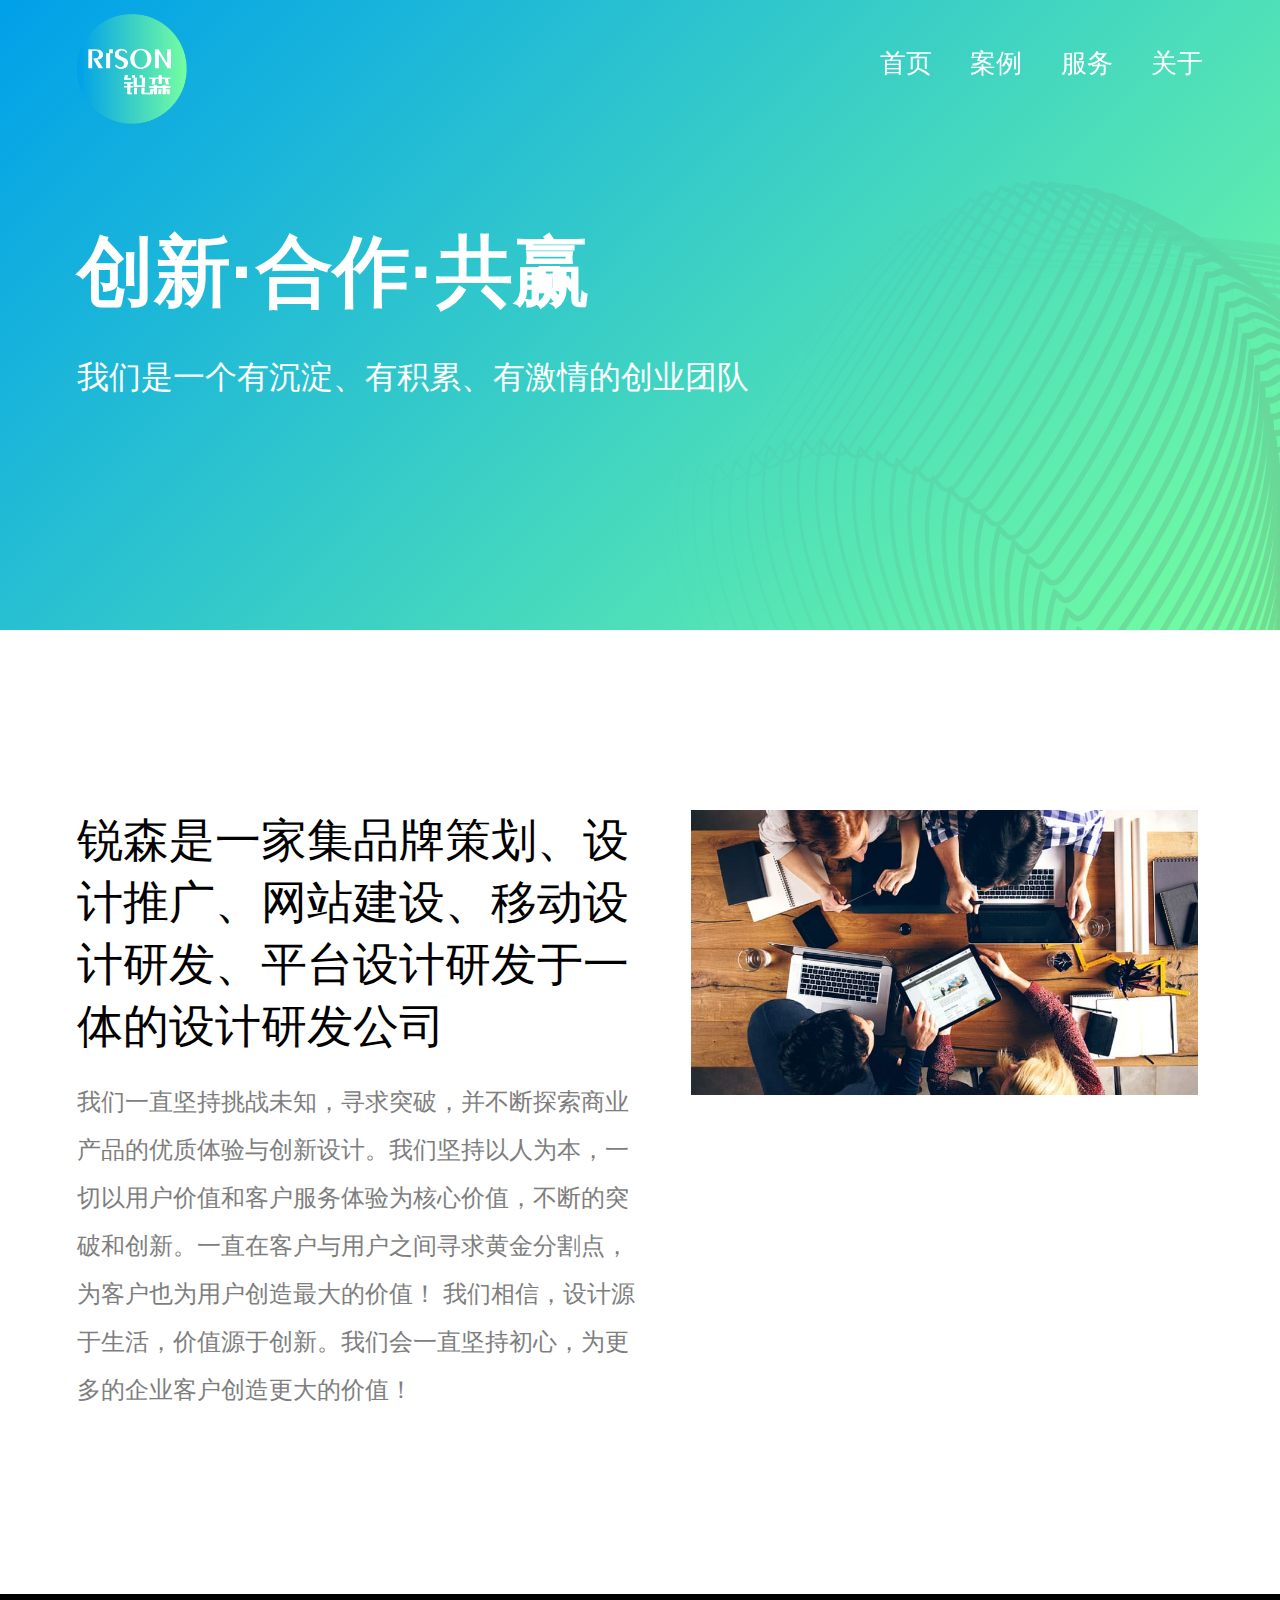
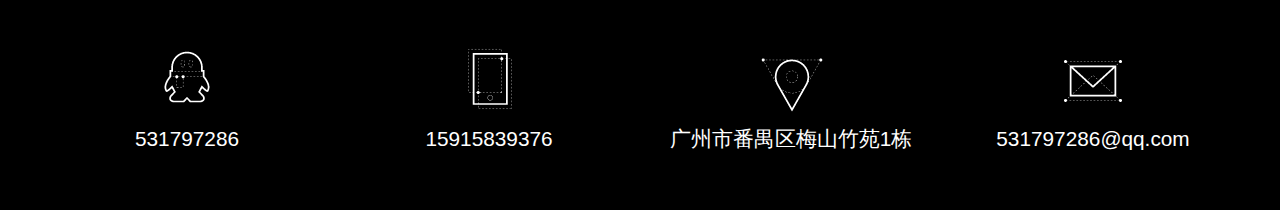
==== about.html @ e7428e62 "Signed-off-by: Lyons888 <cq16350123@qq.com>" ====
<!DOCTYPE html>
<html>
<head>
	<title>锐森设计研发咨询公司 交互设计 界面设计 软件开发 产品策略 品牌策划 平面广告</title>
	<script type="text/javascript" src="js/jquery.js"></script>
    <meta name="viewport" content="width=device-width, user-scalable=no, initial-scale=1.0, maximum-scale=1.0, minimum-scale=1.0"/>
    <link rel="stylesheet" type="text/css" href="css/main.css">
    <script type="text/javascript" src="js/head.js"></script>
    <meta name="keywords" content="荆门设计公司 广州设计公司 UI设计 界面设计 软件开发 广东设计公司 番禺设计公司 用户咨询 用户体验 产品策划 品牌宣传 平面设计">
</head>
<div class="head">
		<div class="logo">
			<a href="index.html" target="_top"><img class="lg" src="image/logo4.png"></a>
		</div>
		<ul class="nav">
			<li><a href="about.html" target="_top">关于</a></li>
			<li><a href="service.html" target="_top">服务</a></li>
			<li><a href="case.html" target="_top">案例</a></li>
			<li><a href="index.html" target="_top">首页</a></li>
		</ul>
</div>
<div class="banner3">
 	<h1 >创新·合作·共赢</h1>
 	<h5 >我们是一个有沉淀、有积累、有激情的创业团队</h5>
</div>
<div class="ctnn">
	<div class="ctnn_a">
		<h1 >锐森是一家集品牌策划、设计推广、网站建设、移动设计研发、平台设计研发于一体的设计研发公司</h1>
		<p>我们一直坚持挑战未知，寻求突破，并不断探索商业产品的优质体验与创新设计。我们坚持以人为本，一切以用户价值和客户服务体验为核心价值，不断的突破和创新。一直在客户与用户之间寻求黄金分割点，为客户也为用户创造最大的价值！
		我们相信，设计源于生活，价值源于创新。我们会一直坚持初心，为更多的企业客户创造更大的价值！</p>
	</div>
	<div class="ctnn_b"><img src="image/tm.jpg"></div>
</div>


	<div class="footer">
		<div class="f_ctn">
			<ul>
				<li><img src="image/f_2.png"><p>531797286</p></li>
				<li><img src="image/f_1.png"><p>15915839376</p></li>
				<li><img src="image/f_4.png"><p>广州市番禺区梅山竹苑1栋</p></li>
				<li><img src="image/f_3.png"><p>531797286@qq.com</p></li>
			</ul>
		</div>
	</div>
</body>
</html>
---- css/main.css ----
body{
	text-align: center;
	background-attachment: fixed;
	font-size: 0;

}

/*head开始*/
*{
	margin: 0;
	padding: 0;
	font-family:"Source Han Sans CN",Helvetica Neue,Helvetica,PingFang SC,Hiragino Sans GB,Microsoft YaHei,\\5FAE\8F6F\96C5\9ED1,Arial,sans-serif;
	font-smoothing: antialiased;
}
.head{
	width: 100%;
	/*height: 44px;*/
	margin: 0 auto;
	overflow: hidden;
	background: rgba(0, 0, 0, 0);
	position: fixed;
	top: 0;
	left: 0;
	z-index: 100;
	transition: 0.2s;
}

.logo{
	float: left;
	padding: 14px 0 14px 6vw;
	transition: 0.2s;
}
.nav{
	list-style-type: none;
	vertical-align: center;
	margin-right: 3vw;
}
.nav li a{
	line-height: 126px;
	text-decoration: none;
	font-size:26px;
	font-weight:400;
	color:#fff;
	float: right;
	margin-right: 3vw;
	transition: 0.3s;
}

.nav li a:hover{
		opacity: 0.5;
}
.nav li a:active{
		opacity: 0.5;
}
.logo img{
	display: block;
	width: 110px;
	height: 110px;
	transition: 0.2s;
}

/*head结束*/
/*head1开始*/
.head1{
	width: 100%;
	/*height: 44px;*/
	margin: 0 auto;
	overflow: hidden;
	background: rgba(255, 255, 255, 1);
	position: fixed;
	top: 0;
	left: 0;
	z-index: 100;
	transition: 0.2s;
}

.logo1{
	float: left;
	padding: 14px 0 14px 6vw;
	transition: 0.2s;
}
.nav1{
	list-style-type: none;
	vertical-align: center;
	margin-right: 3vw;
}
.nav1 li a{
	line-height: 126px;
	text-decoration: none;
	font-size:26px;
	font-weight:400;
	color:#000;
	float: right;
	margin-right: 3vw;
	transition: 0.3s;
}

.nav1 li a:hover{
		opacity: 0.5;
}
.nav1 li a:active{
		opacity: 0.5;
}
.logo1 img{
	display: block;
	width: 110px;
	height: 110px;
	transition: 0.2s;
}
/*head1结束*/
/*banner开始*/
.banner{
	margin: 0;
	padding: 0;
	width: 100%;
	height:106vh;
	background-attachment:fixed;
	background: url(../image/bg_1.png) 65vw top no-repeat, linear-gradient(135deg,#00a0ea,#76ffa0);
	/*background-position:76vw -10vh;*/
	text-align: center;
	color:#000;
	position: relative;
}
.banner h1{
	float: left;
	margin-left: 6vw;
	font-size: 6vw;
	font-weight: 750;
	position: relative;
	top: 26%;
	color: #fff;
/*	-webkit-background-clip:text;
	background-image: linear-gradient(to right,#00a0ea,#76ffa0);
	color: transparent;*/
}

/*.banner h1:after{
	content: "";
	display: block;
	background: url(../image/line.jpg) no-repeat center;
	background-size: cover;
	width: 28vw;
	height: 16px;
	margin-top: -40px;
}*/
.banner h5{
	float: left;
	font-weight:400;
	margin-left: 6vw;
	color: #fff;
	font-size:2.5vw;
	position: relative;
	top: 26%;
}

/*banner结束*/
/*banner1开始*/
.banner1{
	margin: 0;
	padding: 0;
	width: 100%;
	height:70vh;
	background-attachment:fixed;
	background: url(../image/bg_3.png) -6vw -40vh no-repeat, linear-gradient(135deg,#00a0ea,#76ffa0);
	/*background-position:76vw -10vh;*/
	text-align: center;
	color:#000;
	position: relative;
}
.banner1 h1{
	float: left;
	margin-left: 6vw;
	font-size: 6vw;
	font-weight: 750;
	position: relative;
	top: 35%;
	color: #fff;
}
.banner1 h5{
	float: left;
	font-weight:400;
	margin-left: 6vw;
	color: #fff;
	font-size:2.5vw;
	position: relative;
	top: 40%;
}

/*banner1结束*/
/*banner2开始*/
.banner2{
	margin: 0;
	padding: 0;
	width: 100%;
	height:70vh;
	background-attachment:fixed;
	background: url(../image/bg_4.png) 10vw -50vh no-repeat, linear-gradient(135deg,#00a0ea,#76ffa0);
	/*background-position:76vw -10vh;*/
	text-align: center;
	color:#000;
	position: relative;
}
.banner2 h1{
	float: left;
	margin-left: 6vw;
	font-size: 6vw;
	font-weight: 750;
	position: relative;
	top: 35%;
	color: #fff;
}
.banner2 h5{
	float: left;
	font-weight:400;
	margin-left: 6vw;
	color: #fff;
	font-size:2.5vw;
	position: relative;
	top: 40%;
}
/*banner3开始*/
.banner3{
	margin: 0;
	padding: 0;
	width: 100%;
	height:70vh;
	background-attachment:fixed;
	background: url(../image/bg_5.png) 50vw 20vh no-repeat, linear-gradient(135deg,#00a0ea,#76ffa0);
	/*background-position:76vw -10vh;*/
	text-align: center;
	color:#000;
	position: relative;
}
.banner3 h1{
	float: left;
	margin-left: 6vw;
	font-size: 6vw;
	font-weight: 750;
	position: relative;
	top: 35%;
	color: #fff;
}
.banner3 h5{
	float: left;
	font-weight:400;
	margin-left: 6vw;
	color: #fff;
	font-size:2.5vw;
	position: relative;
	top: 40%;
}


/*ct1开始*/
.ct_1{
	position: absolute;
	width: 100%;
	background:#fff;
	text-align: center;
	margin: auto;
	overflow: hidden;
	bottom: 0;
	z-index: 10;
	/*border-radius: 30px 30px 0 0;*/
}
/*.ct_1:after{
	content: "";
	display: block;
	position: absolute;
	top: 0;
	left: 0;
	background: url(../image/bg_1.png)  no-repeat;
	background-position:60vw -78.5vh ;
	filter: blur(20px);
	-webkit-filter:blur(20px) ;
	width: 100%;
	height:50vh; ;
	overflow: hidden;
	z-index: 1;
}*/
.td{
	color: #000;
	display: flex;
	flex-wrap:nowrap;
	justify-content: space-around;
	list-style: none;
	z-index: 10;
	padding: 0 2vw;
}
.td_1a{
	width: 200px;
}
.td li{
	width: 30vw;
	margin:0.5vw;
	padding: 1em 2vw;
	transition:ease 0.3s;
}

@media(max-width: 900px){
	.td{
		flex-wrap: wrap;
	}
}

.td img{
	margin: 30px;
	width: 44%;
	padding: 0;
}
.ct_1 h4{
	color: #000;
	font-size: 2rem;
	font-weight: 500;
}
.ct_1 p{
	font-size: 1rem;
	color: #7e7e7e;
	margin-top: 7px;
	margin-bottom: 3.5em;
	font-weight:400;
	line-height: 26px;
}
/*ct1结束*/
/*ctna开始*/
.ctna{
	width: 100%;
	margin: auto;
	color: #000;
}
.ctna h1{
	margin-top: 100px;
	margin-bottom: 70px;
	font-size: 46px;
	font-weight: 500;
}
.ctn_1{
	margin-top: 40px;
}
.tdn{
	width: 92vw;
	margin: auto;
	display: flex;
	flex-wrap: wrap;
	justify-content: space-around;
}
.tdn h4{
	margin-top: 28px;
	color: #fff;
	font-size: 2rem;
	font-weight: 500;
	transition: 0.3s;
}
.tdn>.aa{
	background: url(../image/picca.png) center center no-repeat;
	width: 22vw;
}
.tdn>.bb{
	background: url(../image/piccb.png) center center no-repeat;
	width: 22vw;
}
.tdn>.cc{
	background: url(../image/piccc.png) center center no-repeat;
	width: 22vw;
}
.tdn>.dd{
	background: url(../image/piccd.png) center center no-repeat;
	width: 22vw;
}
.tdn p{
	font-size: 1rem;
	color: rgba(255,255,255,0.5);
	padding:0 80px;
	margin-top: 7px;
	margin-bottom: 3.5em;
	font-weight:400;
	line-height: 26px;
}
.tdn li{
	transition: 0.2s;
}
.tdn li:hover {
	transform: scale(1.2);
}
.tdn li:hover p{
	color:rgba(255,255,255,1); ;
}
.tdn>.aa:hover{
	background: url(../image/picca1.png) center center no-repeat;
}
.tdn>.bb:hover{
	background: url(../image/piccb1.png) center center no-repeat;
}
.tdn>.cc:hover{
	background: url(../image/piccc1.png) center center no-repeat;
}
.tdn>.dd:hover{
	background: url(../image/piccd1.png) center center no-repeat;
}
.tdn img{
	margin-top: 60px;
	width:140px;
}
/*ct2开始*/
.ct_2{
	width: 94vw;
	/*background: #aaa;*/
	margin: 0 auto;
	display: flex;
	/*background: #fff;*/
	flex-wrap: wrap;
	justify-content: flex-start;
}
.ct2{
	background: #f4f4f7;
	width: 100%;
	overflow: hidden;
	display: block;
	text-align: center;
/*	margin-top: -50px;*/
	
}
.ct2 h1{
	margin: 1em 0 ;
	font-size: 46px;
	font-weight: 500;
}
.ct2 h4{
	margin-top: 1vw;
	display: block;
	font-size: 1.6rem;
	font-weight: 500;
	color: #000;
	transition: 0.3s;
}
.ct2 a{
	text-decoration: none;
	list-style-type: none;
}
.pic{
background: #fff;
margin-bottom: 80px;
margin-left: 5vw;

}
.picaa{
	height: 18vw;
	overflow: hidden;
}
.ct2 .pic p{
	margin-bottom:20px;
	display: block;
	font-size: 0.9rem;
	color: #7e7e7e;
}
.pic a:hover img{
	transform: scale(1.2);
}
.pic a:hover h4{
	color:#00a0ea ;
}
.pic img{
	transition: 0.3s;
	height: 18vw;
	overflow: hidden;
	float: left;
	transition: 0.3s;
	opacity: 1;
	margin-bottom: 20px;
}

/*ct_2结束*/
/*ctnn开始*/
.ctnn{
	 width: 96vw;
	 margin: auto;
	 text-align: left;
	 display: flex;
	 flex-wrap: wrap;
	 justify-content: flex-start;
	 overflow: hidden;
}
.ctnn_a{
	margin: 20vh 0 20vh 4vw;
	width: 44vw;
}
.ctnn h1{
	font-size: 46px;
	font-weight: 500;
}
.ctnn p{
	font-size: 1.5rem;
	line-height: 3rem;
	color: #7e7e7e;
	font-weight: 300;
	margin-top: 20px;
}
.ctnn_b{
	width: 44vw;
	margin: 20vh 0 20vh 4vw;
}
.ctnn img{
	display: block;
	width: 90%;
}
/*ct_3开始*/
.pic_1{
	width: 92vw;
	margin: auto;
	display: flex;
	flex-wrap: wrap;
	justify-content:center;
	opacity: 0.6;
}
.ct_3{
	width: 100%;
	overflow: hidden;
	margin-top: 70px;
	text-align: center;
	margin-bottom: 50px;
}
.ct_3 h1{
	margin: 0 0 1.2em 0;
	font-size: 46px;
	font-weight: 500;
}
.pic_1 div{
	overflow: hidden;
	/*background: #000;*/
	width: 20%;
	margin-top: 20px;
	padding: 20px 0;
	text-align: center;
	overflow: hidden;
	/*padding:1.5em 3em ;*/
}
.pic_1 img{
	filter: grayscale(100%);
	height: 50px;
	margin: 0 auto;
	transition: all eese 0.3s;
}
/*ct_3结束*/
/*footer开始*/
.footer{
	width: 100%;
	height: 24vh;
	margin: 0;
	padding: 0;
	background: #000;
}
.f_ctn{
	margin:auto;
	width: 100%;
	overflow: hidden;
}
.f_ctn ul{
	margin: 4vh;
	display: flex;
	flex-wrap: wrap;
	justify-content: space-around;
	list-style-type: none;
}
.f_ctn ul li{
/*	float: left;
	display: block;*/
	margin: 0;
	padding: 0;
	width: 25%;
	text-decoration: none;
	font-size:1.3rem;
	font-weight: 500;
	color: #fff;
	line-height: 20px;
}
/*footer结束*/
.tm{
	margin: 20px;
}
.ct_a{
	width: 100%;
	margin-top: 140px;
}
.ct_a img{
	margin: 20px auto;
	/*width: 100%;*/
}
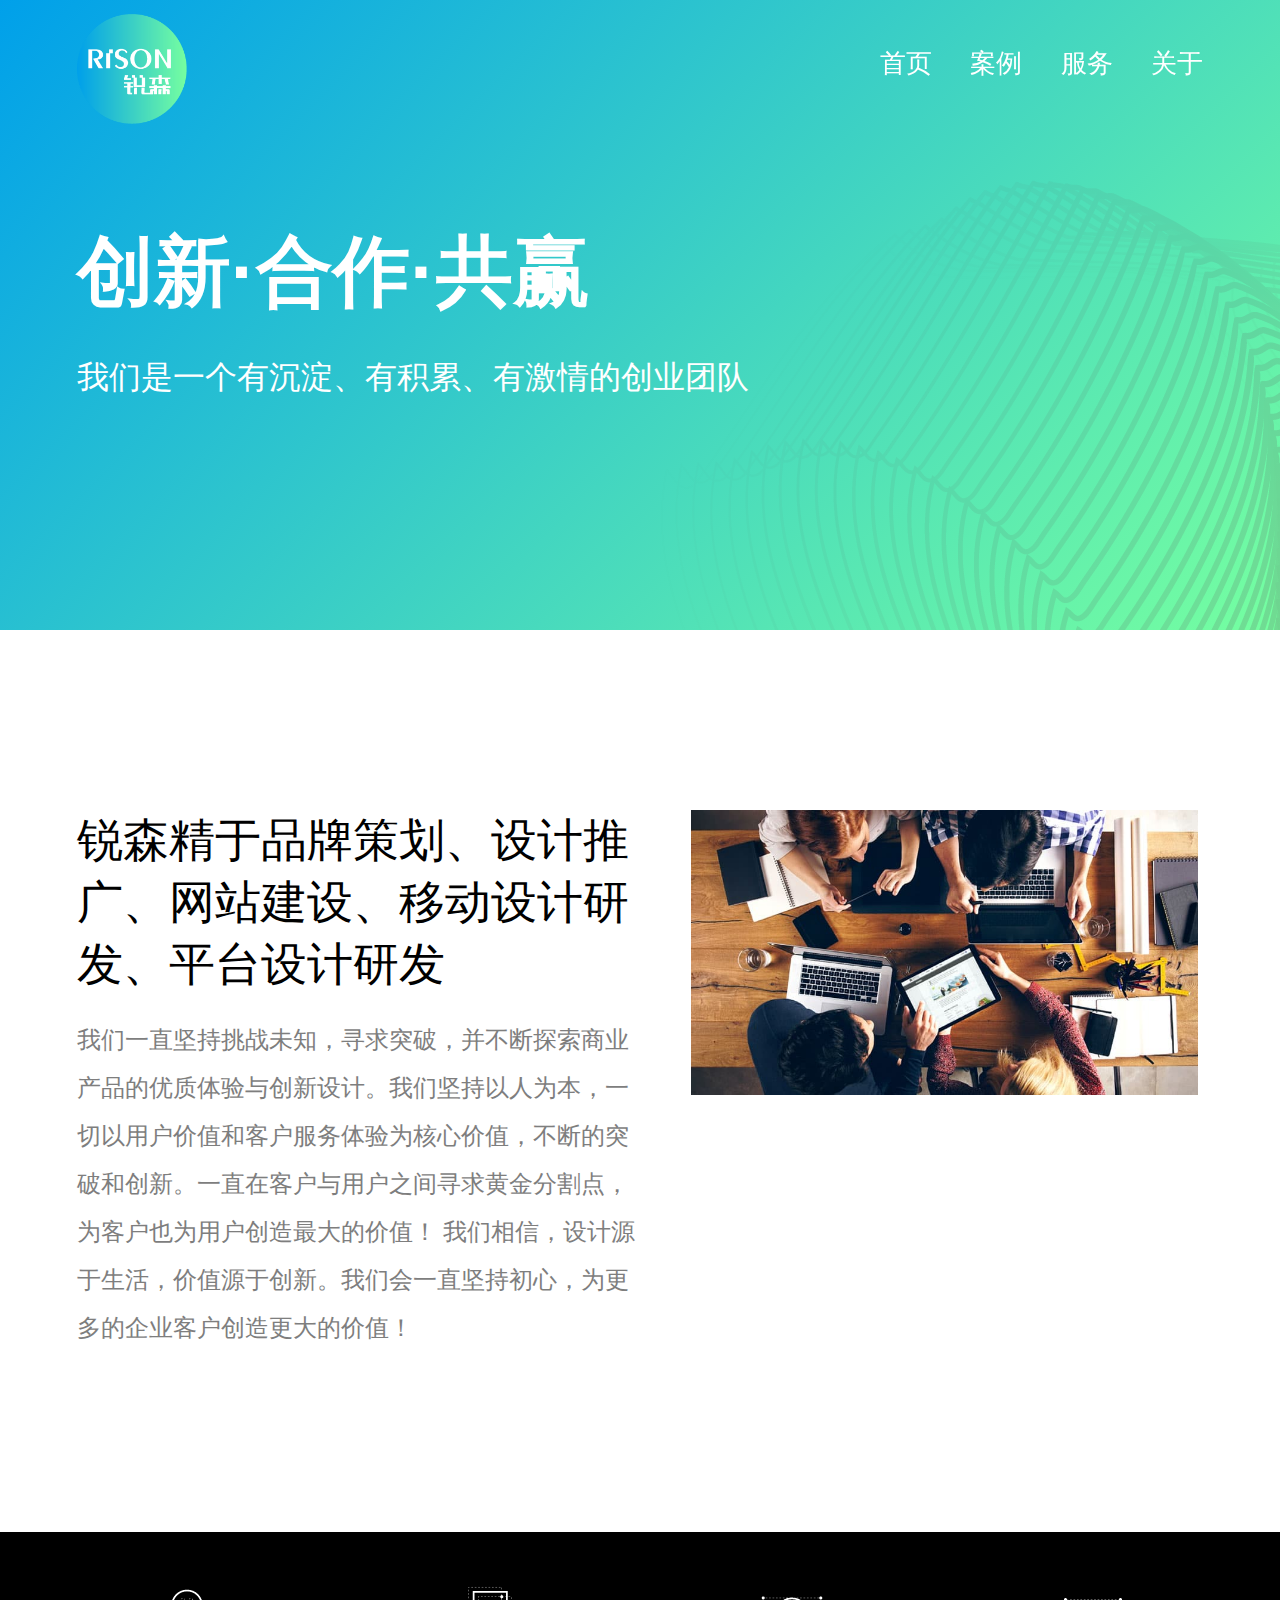
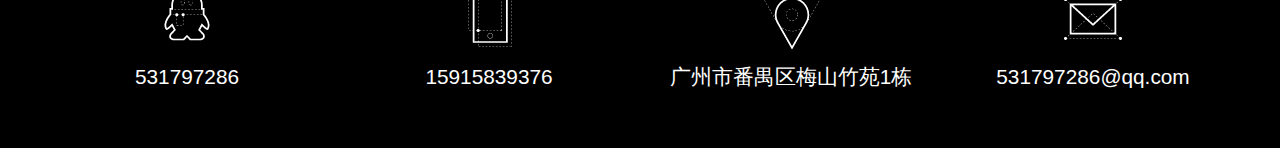
==== commit 8931639d: "Signed-off-by: Lyons888 <cq16350123@qq.com>" ====
--- a/about.html
+++ b/about.html
@@ -1,12 +1,12 @@
 <!DOCTYPE html>
 <html>
 <head>
-	<title>锐森设计研发咨询公司 交互设计 界面设计 软件开发 产品策略 品牌策划 平面广告</title>
+	<title>锐森设计 研发咨询 交互设计 界面设计 软件开发 产品策略 品牌策划 平面广告</title>
 	<script type="text/javascript" src="js/jquery.js"></script>
     <meta name="viewport" content="width=device-width, user-scalable=no, initial-scale=1.0, maximum-scale=1.0, minimum-scale=1.0"/>
     <link rel="stylesheet" type="text/css" href="css/main.css">
     <script type="text/javascript" src="js/head.js"></script>
-    <meta name="keywords" content="荆门设计公司 广州设计公司 UI设计 界面设计 软件开发 广东设计公司 番禺设计公司 用户咨询 用户体验 产品策划 品牌宣传 平面设计">
+    <meta name="keywords" content="荆门设计 广州设计 UI设计 界面设计 软件开发 广东设计 番禺设计 用户咨询 用户体验 产品策划 品牌宣传 平面设计">
 </head>
 <div class="head">
 		<div class="logo">
@@ -25,7 +25,7 @@
 </div>
 <div class="ctnn">
 	<div class="ctnn_a">
-		<h1 >锐森是一家集品牌策划、设计推广、网站建设、移动设计研发、平台设计研发于一体的设计研发公司</h1>
+		<h1 >锐森精于品牌策划、设计推广、网站建设、移动设计研发、平台设计研发</h1>
 		<p>我们一直坚持挑战未知，寻求突破，并不断探索商业产品的优质体验与创新设计。我们坚持以人为本，一切以用户价值和客户服务体验为核心价值，不断的突破和创新。一直在客户与用户之间寻求黄金分割点，为客户也为用户创造最大的价值！
 		我们相信，设计源于生活，价值源于创新。我们会一直坚持初心，为更多的企业客户创造更大的价值！</p>
 	</div>
